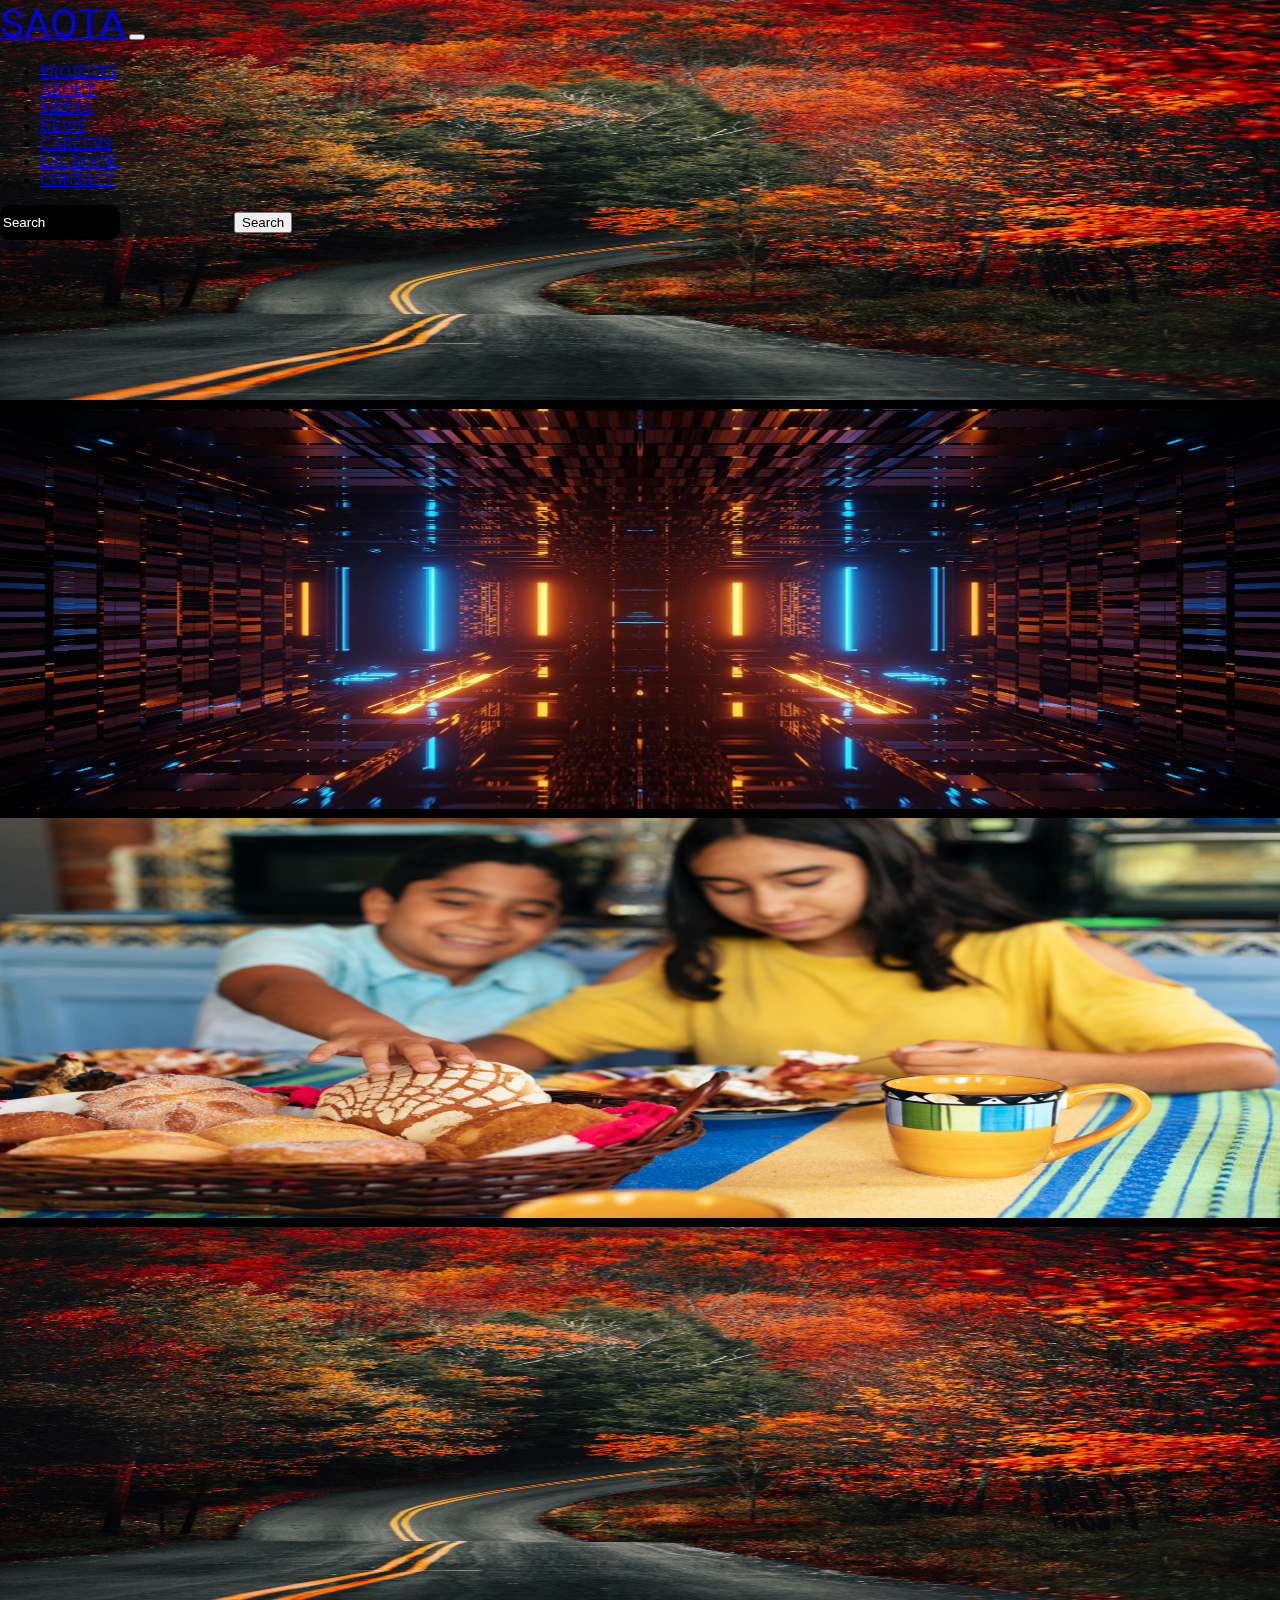
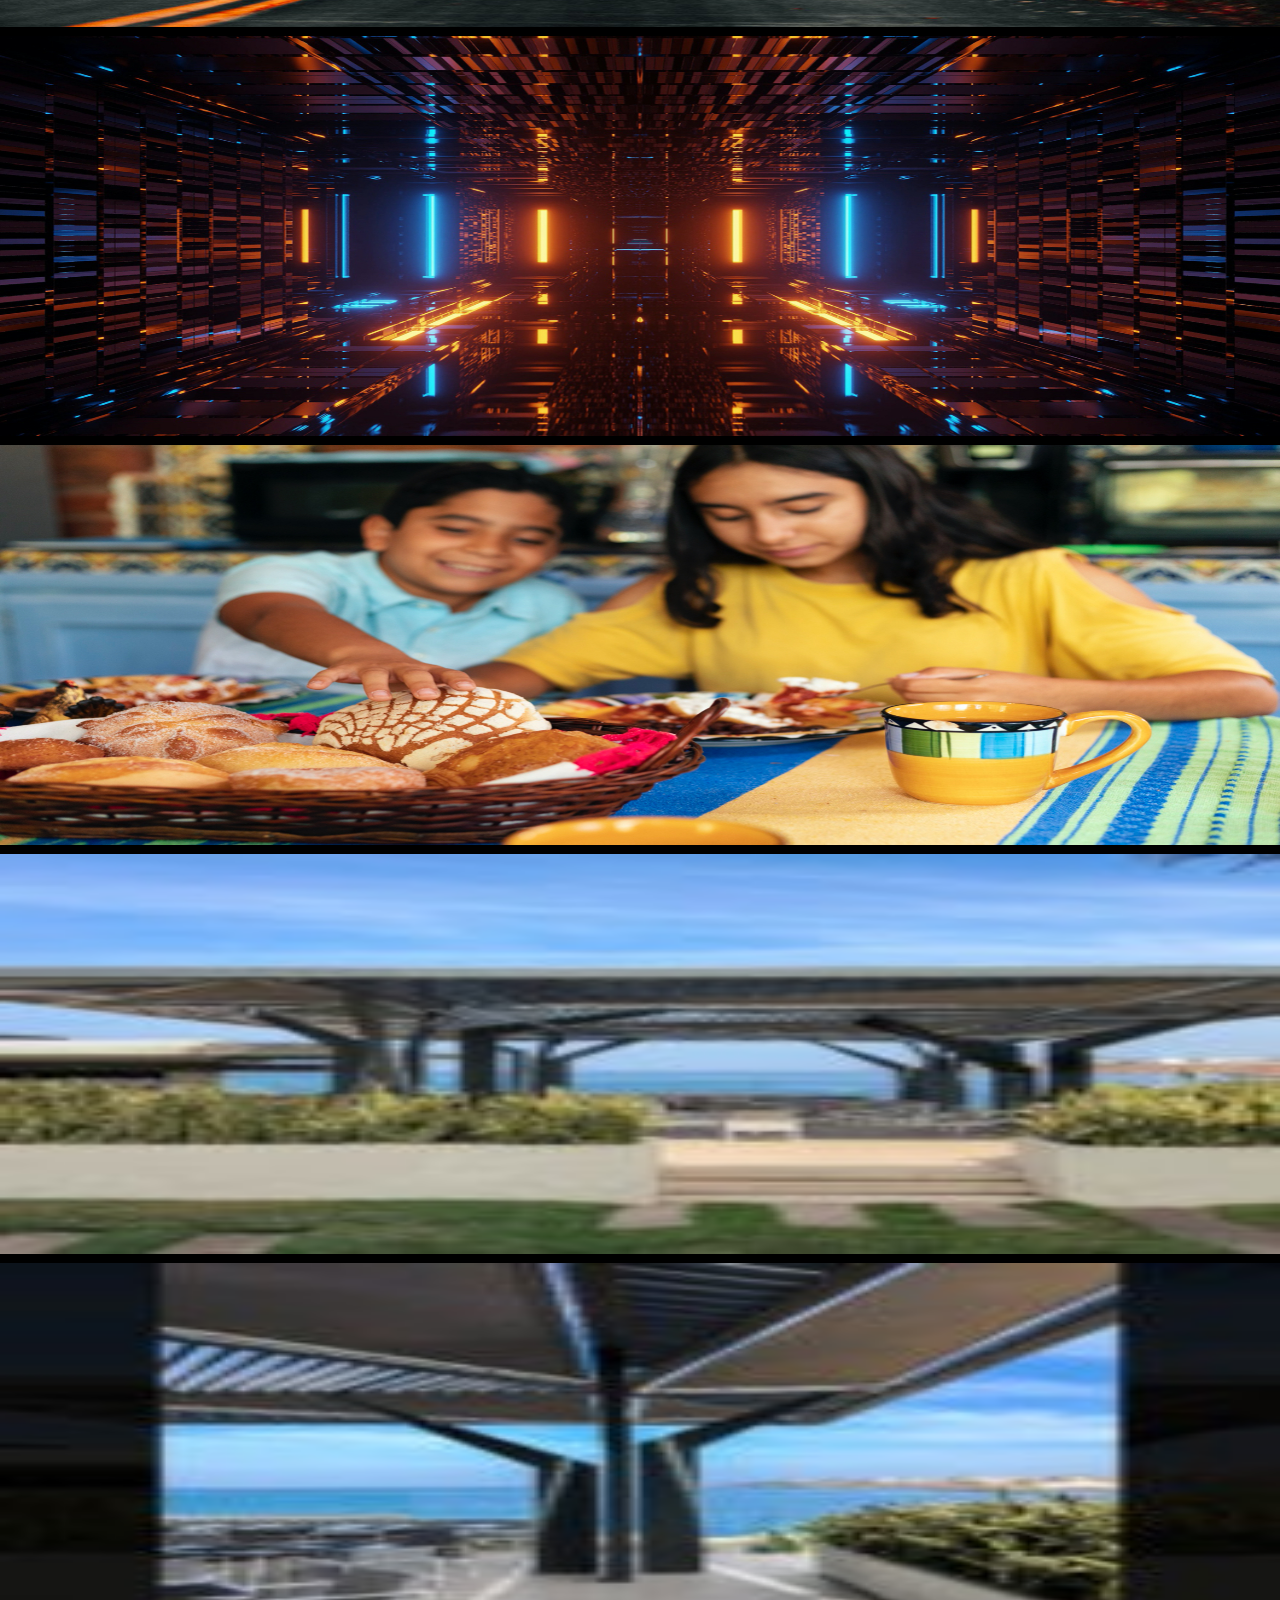
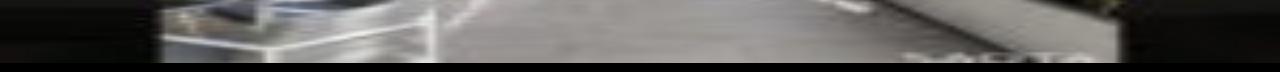
==== index.html @ d5501224 "first esseai" ====
<!doctype html>
<html lang="en">

<head>
    <meta charset="utf-8">
    <meta name="viewport" content="width=device-width, initial-scale=1">
    <title>tâche de validation</title>
    <link href="https://cdn.jsdelivr.net/npm/bootstrap@5.3.1/dist/css/bootstrap.min.css" rel="stylesheet"
        integrity="sha384-4bw+/aepP/YC94hEpVNVgiZdgIC5+VKNBQNGCHeKRQN+PtmoHDEXuppvnDJzQIu9" crossorigin="anonymous">
    <link rel="preconnect" href="https://fonts.googleapis.com">
    <link rel="preconnect" href="https://fonts.gstatic.com" crossorigin>
    <link href="https://fonts.googleapis.com/css2?family=Roboto:ital,wght@0,100;0,400;1,400;1,500&display=swap"
        rel="stylesheet">
    <link rel="stylesheet" href="style.css">
</head>

<body>
    <nav class="navbar navbar-expand-lg bg-dark">
        <div class="container-fluid mx-5">
            <a class="navbar-brand text-light" href="#"> <span class="nom">SAOTA</span></a>
            <button class="navbar-toggler" type="button" data-bs-toggle="collapse"
                data-bs-target="#navbarSupportedContent" aria-controls="navbarSupportedContent" aria-expanded="false"
                aria-label="Toggle navigation">
                <span class="navbar-toggler-icon"></span>
            </button>
            <div class="collapse navbar-collapse" id="navbarSupportedContent">
                <ul class="navbar-nav me-auto mx-5 mb-2 mb-lg-0 px-4">
                    <li class="nav-item">
                        <a class="nav-link active text-light" aria-current="page" href="#">PROJECTS</a>
                    </li>
                    <li class="nav-item px-3">
                        <a class="nav-link text-light" href="#">ABOUT</a>
                    </li>
                    <li class="nav-item px-3">
                        <a class="nav-link text-light" href="#">MEDIA</a>
                    </li>
                    <li class="nav-item px-3">
                        <a class="nav-link text-light" href="#">NEWS</a>
                    </li>
                    <li class="nav-item px-3">
                        <a class="nav-link text-light" href="#">CAREERS</a>
                    </li>
                    <li class="nav-item px-3">
                        <a class="nav-link text-light" href="#">LSL BOOK</a>
                    </li>
                    <li class="nav-item px-3">
                        <a class="nav-link text-light" href="#">CONTACT</a>
                    </li>
                </ul>
                <form class="d-flex" role="search">
                    <input class="form-control me-2 lgr" type="search" placeholder="Search" aria-label="Search">
                    <button class="btn btn-outline-success search" type="submit">Search</button>
                </form>
            </div>
        </div>
    </nav>
    
     <div class="container-fluid">
        <div class="row">
            <div class="col-sm-12 col-md-6">
                <div class="descrip">
                    <a href="index1.html">
                        <img class="occupe" src="image/ima.jpg" alt="">
                    </a>
                </div>
            </div>
            <div class="col-sm-12 col-md-6">
                <div class="descrip">
                    <a href="">
                        <img class="occupe" src="image/ima2.jpg" alt="">
                    </a>
                </div>
            </div>
        </div>    
        <div class="row">
            <div class="col-sm-12 col-md-6">
                <div class="descrip">
                    <a href="#">
                        <img class="occupe" src="image/ima3.jpg" alt="">
                    </a>
                </div>
            </div>
            <div class="col-sm-12 col-md-6">
                <div class="descrip">
                    <a href="index1.html">
                        <img class="occupe" src="image/ima.jpg" alt="">
                    </a>
                </div>
            </div>
        </div>
        <div class="row">
            <div class="col-sm-12 col-md-6">
                <div class="descrip">
                    <a href="#">
                        <img class="occupe" src="image/ima2.jpg" alt="">
                    </a>
                </div>
            </div>
            <div class="col-sm-12 col-md-6">
                <div class="descrip">
                    <a href="">
                        <img class="occupe" src="image/ima3.jpg" alt="">
                    </a>
                </div>
            </div>
        </div> 
        <div class="row">
            <div class="col-sm-12 col-md-6">
                <div class="descrip">
                    <a href="#">
                        <img class="occupe" src="image/image1.jpeg" alt="">
                    </a>
                </div>
            </div>
            <div class="col-sm-12 col-md-6">
                <div class="descrip">
                    <a href="">
                        <img class="occupe" src="image/image3.jpeg" alt="">
                    </a>
                </div>
            </div>
        </div> 
    </div>

    <script src="https://cdn.jsdelivr.net/npm/bootstrap@5.3.1/dist/js/bootstrap.bundle.min.js"
        integrity="sha384-HwwvtgBNo3bZJJLYd8oVXjrBZt8cqVSpeBNS5n7C8IVInixGAoxmnlMuBnhbgrkm"
        crossorigin="anonymous"></script>
</body>

</html>
---- style.css ----
@import url('https://fonts.googleapis.com/css2?family=Roboto:ital,wght@0,100;0,400;1,400;1,500&display=swap');
 body{
    background-color: black;
    margin: 0%;
    padding: 0%;
 }
nav{
    position: fixed;
    width: 100%;
}
.nom{
    font-size: 40px;
    size: 16px;
    font-family: 'Roboto', sans-serif,'Source Serif 4', serif;
}
a:hover{
    padding : 5px 10px 5px 10px;
    box-shadow: 0px 2px 0px white;
}
.lgr{
    width: 120px;
    height: 35px;
    border: 1px solid black;
    border-radius: 10px 10px;
    margin-right: 110px;
    background-color: black;
}
input, .lgr::placeholder{
    color: #ffffff;
}
.occupe{
    width: 100%;
    height: 400px;
    margin-right: 0px;
    margin-bottom: 5px;
}
.occup{
    width: 100%;
    height: auto;
}
.mon-image{
    width: 100%;
    height: 70px;
}
.dernier{
    padding: 10px 10px;
    background-color: rgb(212, 221, 220);
}
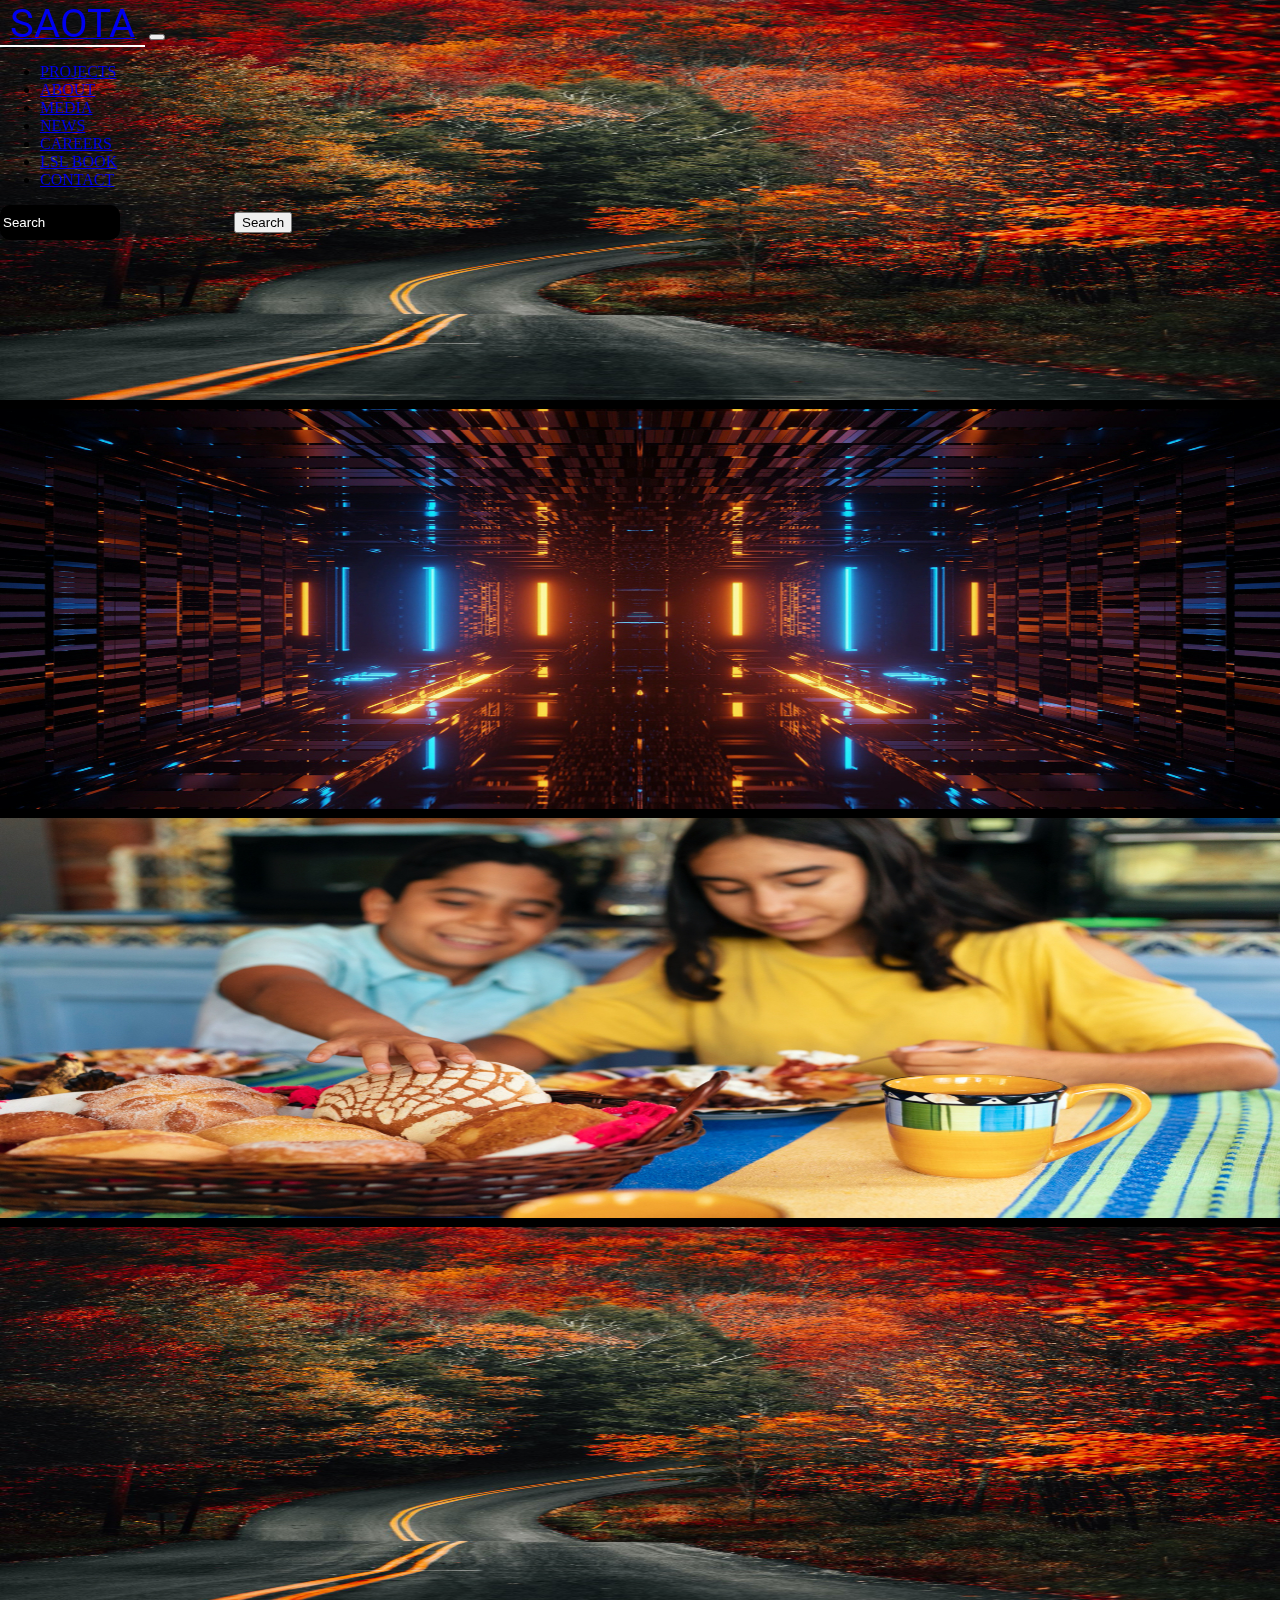
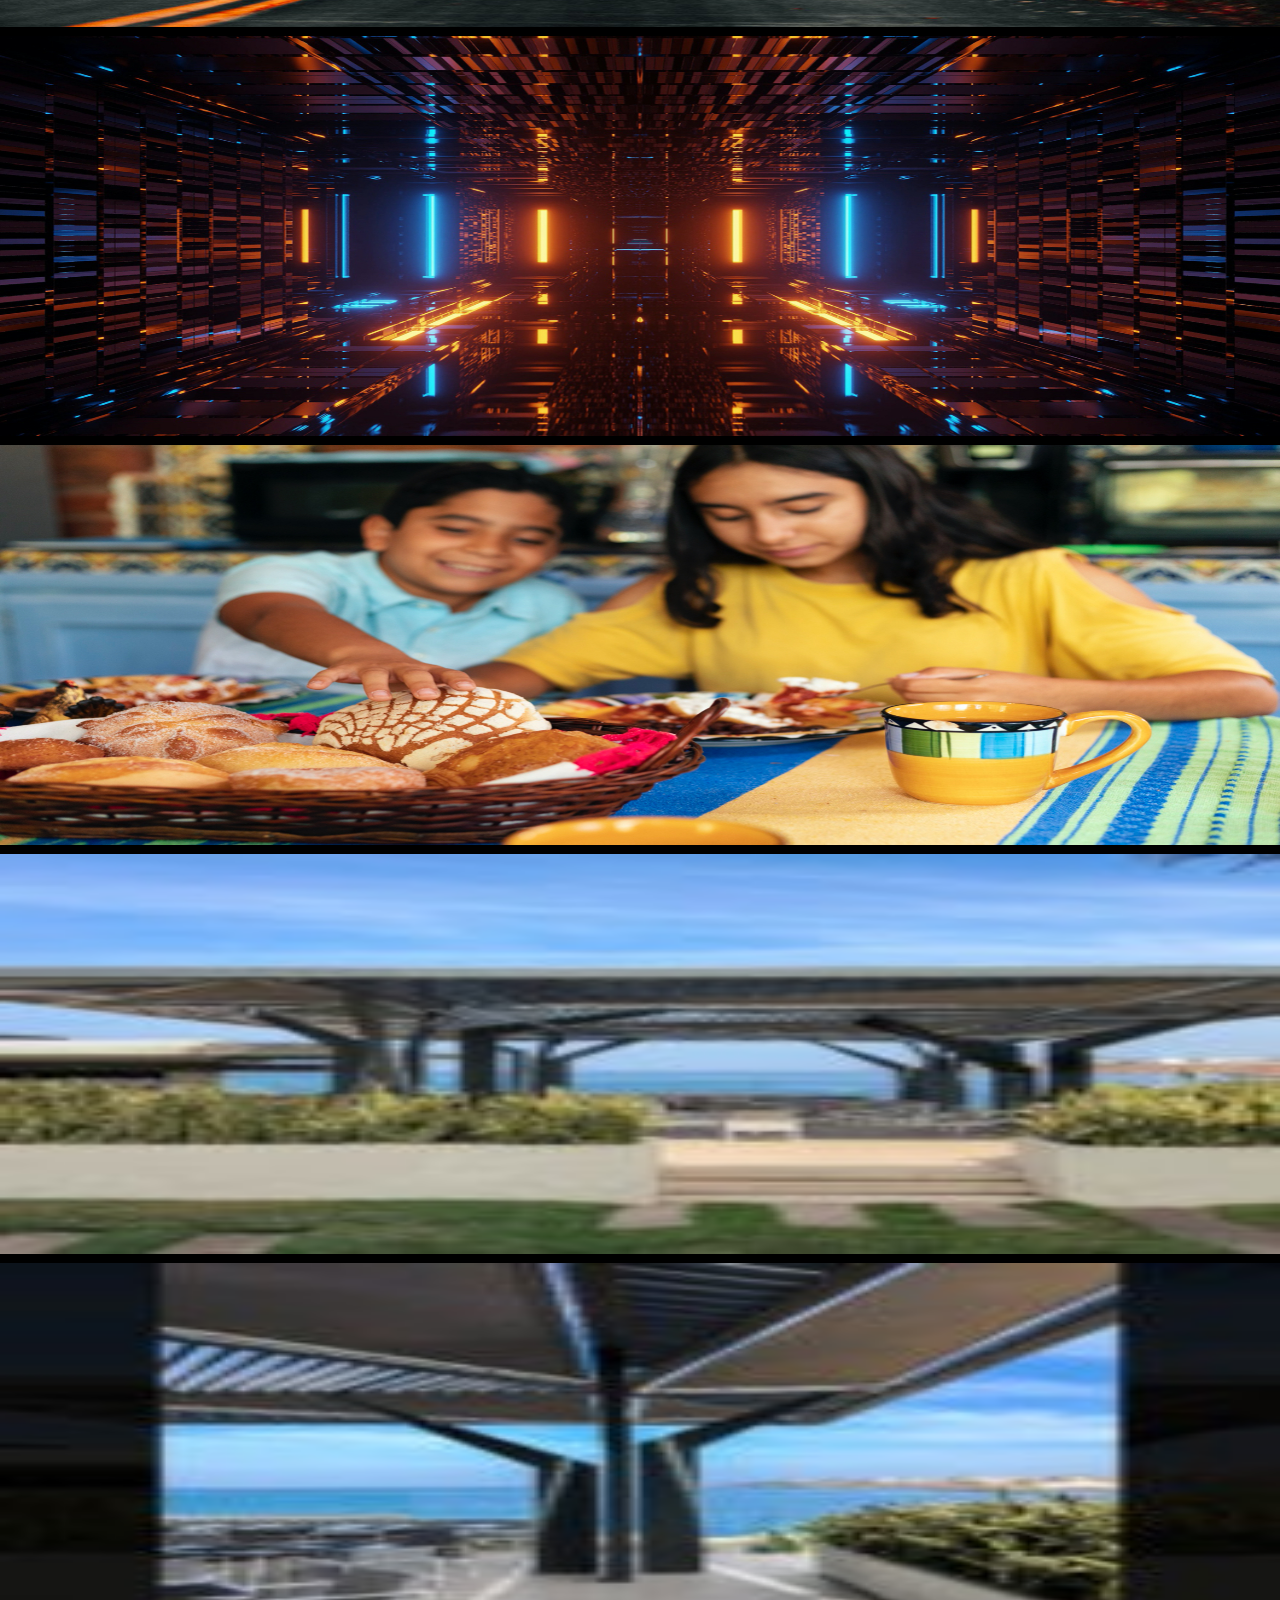
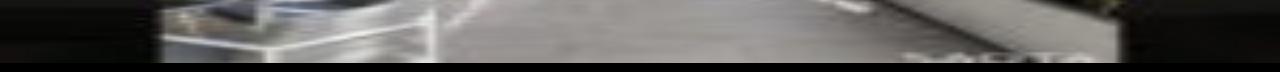
==== commit dadb39d7: "Last Commit" ====
--- a/index.html
+++ b/index.html
@@ -18,7 +18,7 @@
     <nav class="navbar navbar-expand-lg bg-dark">
         <div class="container-fluid mx-5">
             <a class="navbar-brand text-light" href="#"> <span class="nom">SAOTA</span></a>
-            <button class="navbar-toggler" type="button" data-bs-toggle="collapse"
+            <button class="navbar-toggler bg-light" type="button" data-bs-toggle="collapse"
                 data-bs-target="#navbarSupportedContent" aria-controls="navbarSupportedContent" aria-expanded="false"
                 aria-label="Toggle navigation">
                 <span class="navbar-toggler-icon"></span>
--- a/style.css
+++ b/style.css
@@ -1,5 +1,5 @@
 
-  @import url('https://fonts.googleapis.com/css2?family=Roboto:ital,wght@0,100;0,400;1,400;1,500&display=swap');
+@import url('https://fonts.googleapis.com/css2?family=Roboto:ital,wght@0,100;0,400;1,400;1,500&display=swap');
  body{
     background-color: black;
     margin: 0%;
@@ -37,15 +37,14 @@
 }
 .occup{
     width: 100%;
-    height: auto;
+    height: 100px;
 }
-.mon-image{
+.container-fluid{
     width: 100%;
-    height: 70px;
+    margin: 0px;
+    padding: 0px;
 }
-.dernier{
-    padding: 10px 10px;
-    background-color: rgb(212, 221, 220);
+.mini{
+    width: 100%;
+    height: 90vh;
 }
-
-
